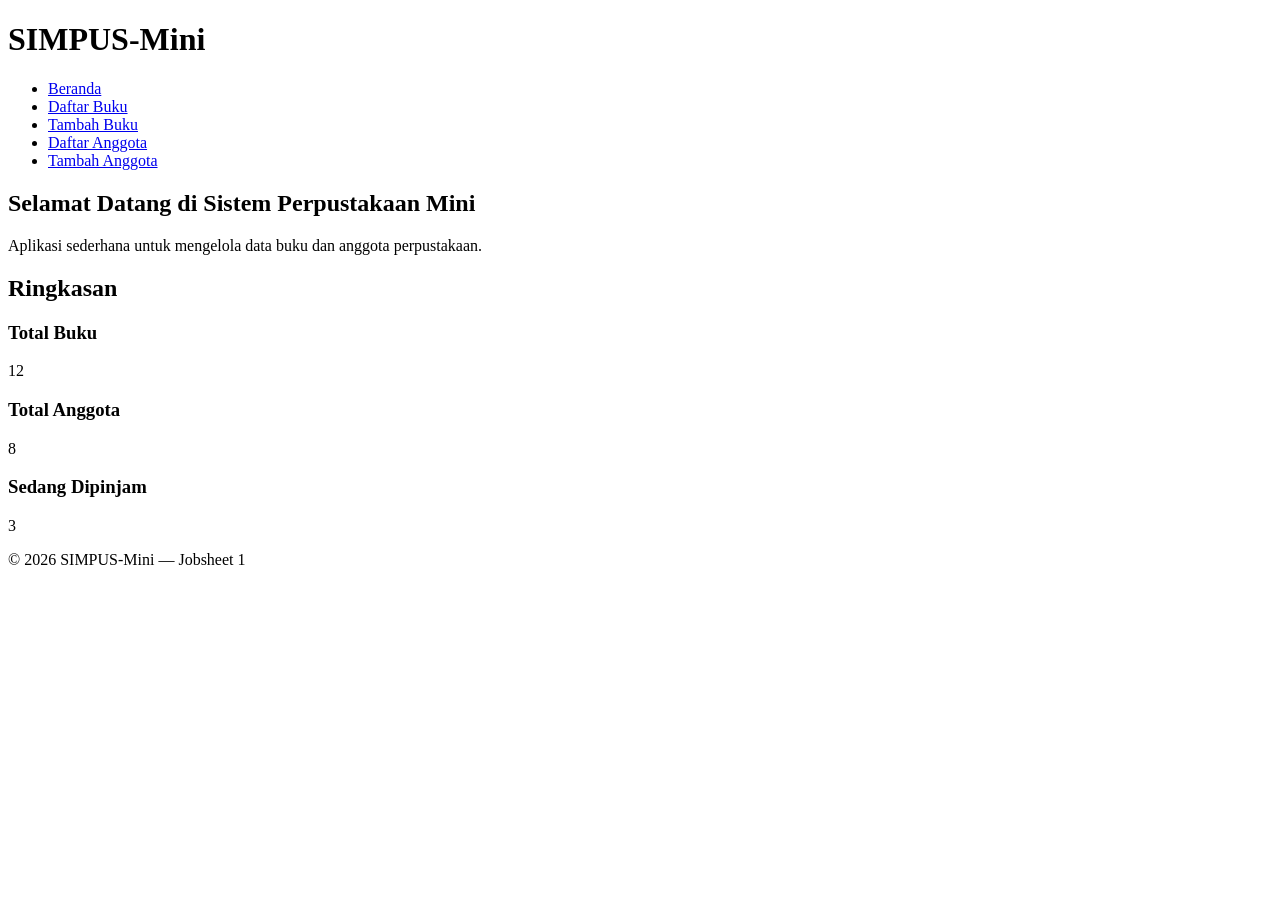
==== index.html @ ebea9098 "committttt" ====
<!DOCTYPE html>
<html lang="id">
<head>
    <meta charset="UTF-8">
    <title>SIMPUS-Mini | Beranda</title>
</head>
<body>
    <header>
        <h1>SIMPUS-Mini</h1>
        <nav>
            <ul>
                <li><a href="index.html">Beranda</a></li>
                <li><a href="buku/list.html">Daftar Buku</a></li>
                <li><a href="buku/tambah.html">Tambah Buku</a></li>
                <li><a href="anggota/list.html">Daftar Anggota</a></li>
                <li><a href="anggota/tambah.html">Tambah Anggota</a></li>
            </ul>
        </nav>
    </header>
    <main>
        <section>
            <h2>Selamat Datang di Sistem Perpustakaan Mini</h2>
            <p>Aplikasi sederhana untuk mengelola data buku dan anggota perpustakaan.</p>
        </section>
        <section>
            <h2>Ringkasan</h2>
            <article>
                <h3>Total Buku</h3>
                <p>12</p>
            </article>
            <article>
                <h3>Total Anggota</h3>
                <p>8</p>
            </article>
            <article>
                <h3>Sedang Dipinjam</h3>
                <p>3</p>
            </article>
        </section>
    </main>
    <footer>
        <p>&copy; 2026 SIMPUS-Mini &mdash; Jobsheet 1</p>
    </footer>
</body>
</html>
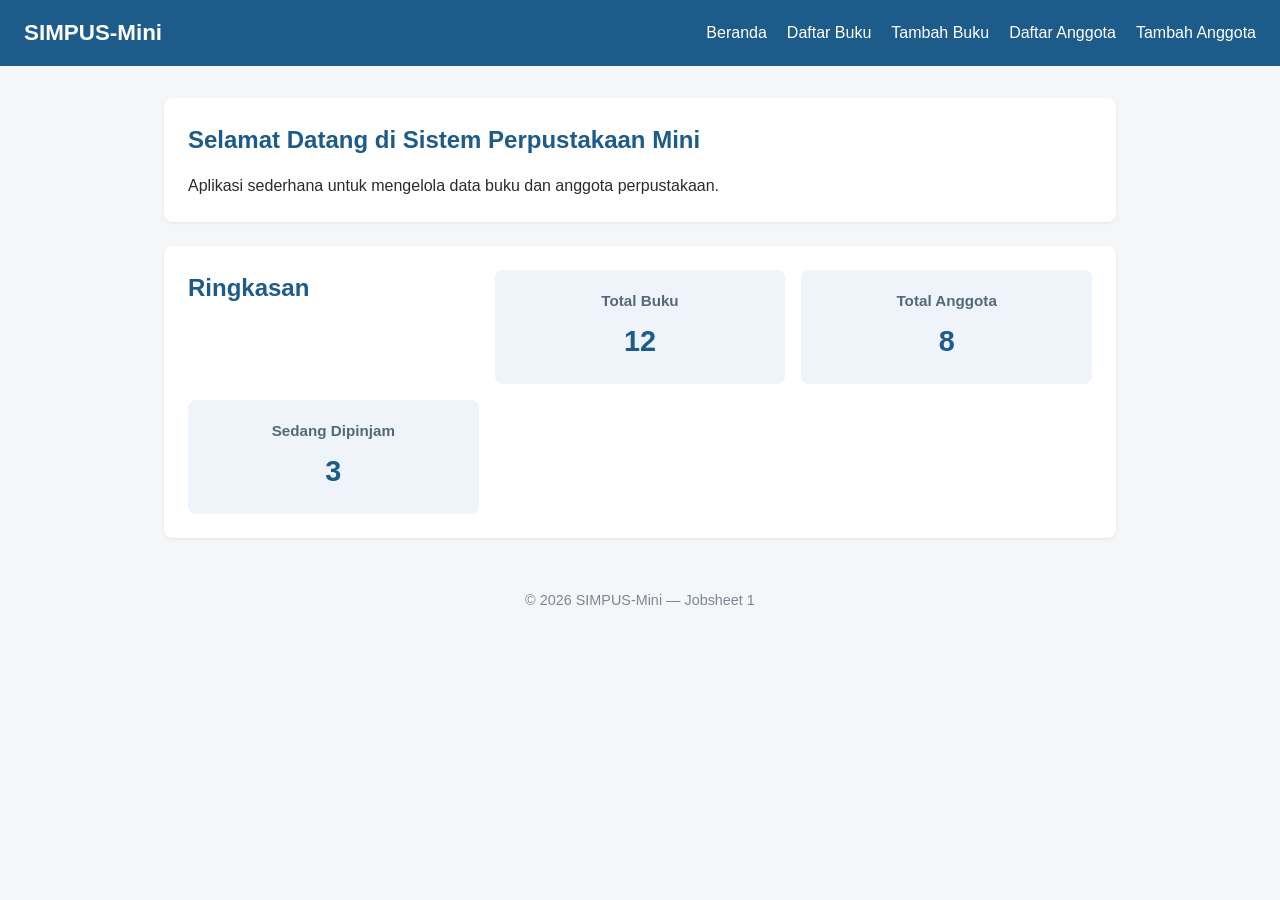
==== commit cfd3a226: "jobsheet2" ====
--- a/index.html
+++ b/index.html
@@ -3,6 +3,7 @@
 <head>
     <meta charset="UTF-8">
     <title>SIMPUS-Mini | Beranda</title>
+    <link rel="stylesheet" href="assets/css/style.css">
 </head>
 <body>
     <header>
--- a/assets/css/style.css
+++ b/assets/css/style.css
@@ -0,0 +1,176 @@
+* {
+    box-sizing: border-box;
+    margin: 0;
+    padding: 0;
+}
+
+body {
+    font-family: "Segoe UI", Arial, sans-serif;
+    color: #2b2b2b;
+    background-color: #f5f6f8;
+    line-height: 1.5;
+}
+
+a {
+    color: #1d5b8a;
+    text-decoration: none;
+}
+
+a:hover {
+    text-decoration: underline;
+}
+
+header {
+    background-color: #1d5b8a;
+    color: #fff;
+    padding: 1rem 1.5rem;
+    display: flex;
+    align-items: center;
+    justify-content: space-between;
+    flex-wrap: wrap;
+}
+
+header h1 {
+    font-size: 1.4rem;
+}
+
+header nav ul {
+    list-style: none;
+    display: flex;
+    gap: 1.25rem;
+}
+
+header nav a {
+    color: #fff;
+    font-weight: 500;
+}
+
+main {
+    max-width: 1000px;
+    margin: 2rem auto;
+    padding: 0 1.5rem;
+}
+
+section {
+    background-color: #fff;
+    border-radius: 8px;
+    padding: 1.5rem;
+    margin-bottom: 1.5rem;
+    box-shadow: 0 1px 3px rgba(0, 0, 0, 0.08);
+}
+
+section h2 {
+    margin-bottom: 1rem;
+    color: #1d5b8a;
+}
+
+main section:nth-of-type(2) {
+    display: grid;
+    grid-template-columns: repeat(3, 1fr);
+    gap: 1rem;
+}
+
+main section:nth-of-type(2) article {
+    background-color: #eef4fa;
+    border-radius: 8px;
+    padding: 1.25rem;
+    text-align: center;
+}
+
+main section:nth-of-type(2) article h3 {
+    font-size: 0.95rem;
+    color: #55677a;
+    margin-bottom: 0.5rem;
+}
+
+main section:nth-of-type(2) article p {
+    font-size: 1.8rem;
+    font-weight: 700;
+    color: #1d5b8a;
+}
+
+table {
+    width: 100%;
+    border-collapse: collapse;
+}
+
+th,
+td {
+    text-align: left;
+    padding: 0.65rem 0.75rem;
+    border-bottom: 1px solid #e2e6ea;
+}
+
+thead {
+    background-color: #1d5b8a;
+    color: #fff;
+}
+
+tbody tr:nth-child(even) {
+    background-color: #f7f9fb;
+}
+
+tbody tr:hover {
+    background-color: #eef4fa;
+}
+
+td button {
+    padding: 0.35rem 0.7rem;
+    margin-right: 0.35rem;
+    border: none;
+    border-radius: 4px;
+    cursor: pointer;
+    font-size: 0.85rem;
+}
+
+td button:first-of-type {
+    background-color: #f0ad4e;
+    color: #fff;
+}
+
+td button:last-of-type {
+    background-color: #d9534f;
+    color: #fff;
+}
+
+form p {
+    margin-bottom: 1rem;
+}
+
+form label {
+    display: block;
+    margin-bottom: 0.35rem;
+    font-weight: 600;
+    color: #444;
+}
+
+form input,
+form select {
+    width: 100%;
+    max-width: 400px;
+    padding: 0.55rem 0.7rem;
+    border: 1px solid #cdd4da;
+    border-radius: 4px;
+    font-size: 1rem;
+}
+
+form button[type="submit"] {
+    background-color: #1d5b8a;
+    color: #fff;
+    border: none;
+    padding: 0.6rem 1.5rem;
+    border-radius: 4px;
+    font-size: 1rem;
+    cursor: pointer;
+}
+
+form button[type="submit"]:hover {
+    background-color: #164869;
+}
+
+footer {
+    text-align: center;
+    padding: 1.25rem;
+    color: #7a8794;
+    font-size: 0.9rem;
+}
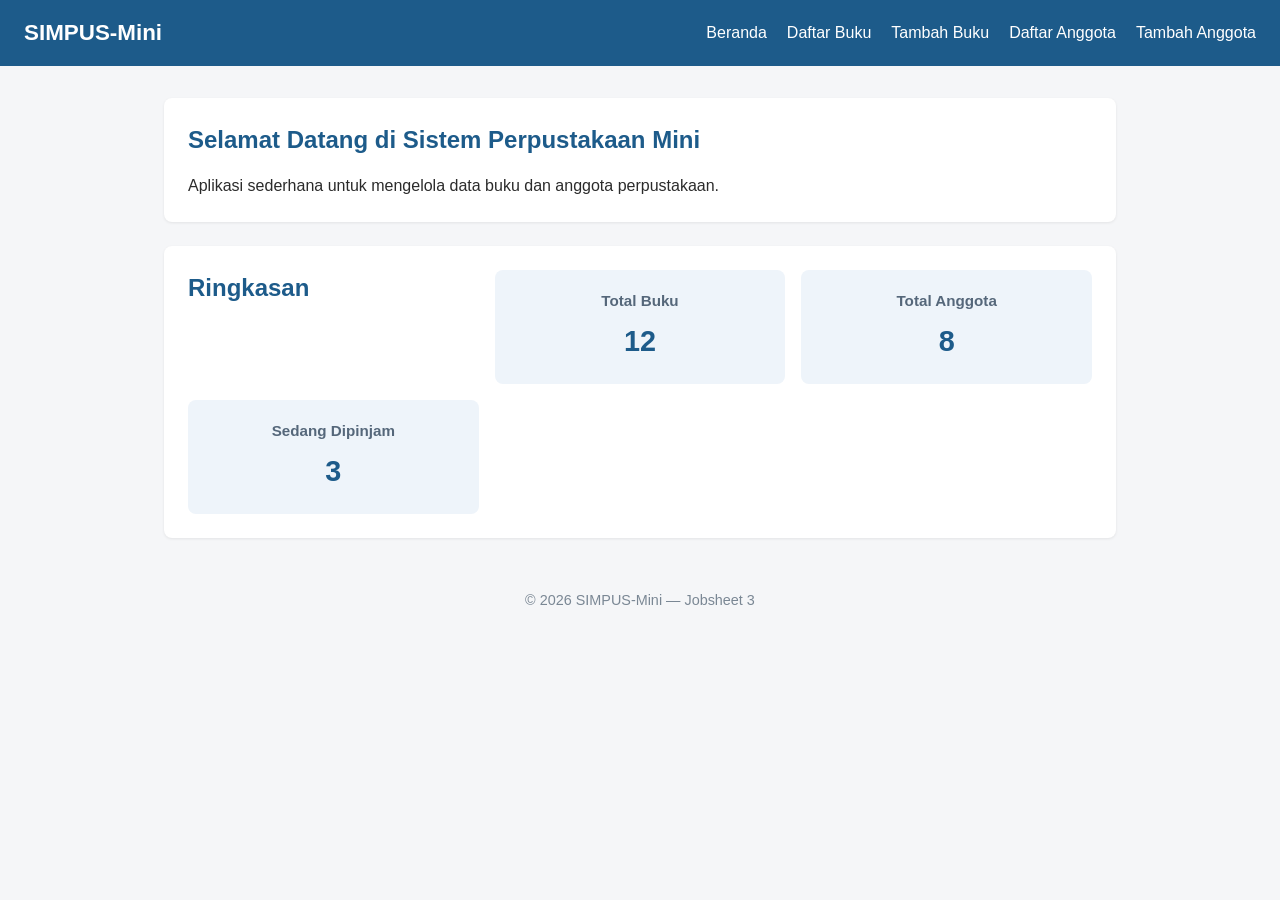
==== commit 29380875: "jobsheet3" ====
--- a/index.html
+++ b/index.html
@@ -2,12 +2,18 @@
 <html lang="id">
 <head>
     <meta charset="UTF-8">
+    <meta name="viewport" content="width=device-width, initial-scale=1.0">
     <title>SIMPUS-Mini | Beranda</title>
     <link rel="stylesheet" href="assets/css/style.css">
 </head>
+
 <body>
     <header>
         <h1>SIMPUS-Mini</h1>
+
+        <input type="checkbox" id="menu-toggle">
+        <label for="menu-toggle" class="hamburger">☰</label>
+
         <nav>
             <ul>
                 <li><a href="index.html">Beranda</a></li>
@@ -18,29 +24,37 @@
             </ul>
         </nav>
     </header>
+
     <main>
         <section>
             <h2>Selamat Datang di Sistem Perpustakaan Mini</h2>
-            <p>Aplikasi sederhana untuk mengelola data buku dan anggota perpustakaan.</p>
+            <p>
+                Aplikasi sederhana untuk mengelola data buku dan anggota perpustakaan.
+            </p>
         </section>
+
         <section>
             <h2>Ringkasan</h2>
+
             <article>
                 <h3>Total Buku</h3>
                 <p>12</p>
             </article>
+
             <article>
                 <h3>Total Anggota</h3>
                 <p>8</p>
             </article>
+
             <article>
                 <h3>Sedang Dipinjam</h3>
                 <p>3</p>
             </article>
         </section>
     </main>
+
     <footer>
-        <p>&copy; 2026 SIMPUS-Mini &mdash; Jobsheet 1</p>
+        <p>&copy; 2026 SIMPUS-Mini &mdash; Jobsheet 3</p>
     </footer>
 </body>
 </html>
--- a/assets/css/style.css
+++ b/assets/css/style.css
@@ -1,3 +1,4 @@
+/* ===== Reset & Base ===== */
 * {
     box-sizing: border-box;
     margin: 0;
@@ -20,6 +21,7 @@
     text-decoration: underline;
 }
 
+/* ===== Header & Navbar ===== */
 header {
     background-color: #1d5b8a;
     color: #fff;
@@ -45,6 +47,18 @@
     font-weight: 500;
 }
 
+/* ===== Hamburger ===== */
+#menu-toggle {
+    display: none;
+}
+
+.hamburger {
+    display: none;
+    font-size: 1.8rem;
+    cursor: pointer;
+}
+
+/* ===== Main Layout ===== */
 main {
     max-width: 1000px;
     margin: 2rem auto;
@@ -64,6 +78,7 @@
     color: #1d5b8a;
 }
 
+/* ===== Kartu Statistik ===== */
 main section:nth-of-type(2) {
     display: grid;
     grid-template-columns: repeat(3, 1fr);
@@ -87,6 +102,12 @@
     font-size: 1.8rem;
     font-weight: 700;
     color: #1d5b8a;
+}
+
+/* ===== Tabel ===== */
+.table-responsive {
+    width: 100%;
+    overflow-x: auto;
 }
 
 table {
@@ -133,6 +154,7 @@
     color: #fff;
 }
 
+/* ===== Form ===== */
 form p {
     margin-bottom: 1rem;
 }
@@ -168,9 +190,71 @@
     background-color: #164869;
 }
 
+/* ===== Footer ===== */
 footer {
     text-align: center;
     padding: 1.25rem;
     color: #7a8794;
     font-size: 0.9rem;
+}
+
+/* ===== Tablet ===== */
+@media (max-width: 768px) {
+
+    main section:nth-of-type(2) {
+        grid-template-columns: repeat(2, 1fr);
+    }
+
+    header nav ul {
+        gap: 0.8rem;
+    }
+}
+
+/* ===== Mobile ===== */
+@media (max-width: 480px) {
+
+    header {
+        position: relative;
+    }
+
+    .hamburger {
+        display: block;
+    }
+
+    header nav {
+        display: none;
+        width: 100%;
+    }
+
+    header nav ul {
+        flex-direction: column;
+        gap: 0;
+        margin-top: 1rem;
+    }
+
+    header nav li {
+        padding: 0.6rem 0;
+        border-top: 1px solid rgba(255, 255, 255, 0.2);
+    }
+
+    #menu-toggle:checked + .hamburger + nav {
+        display: block;
+    }
+
+    main {
+        margin: 1rem auto;
+        padding: 0 1rem;
+    }
+
+    section {
+        padding: 1rem;
+    }
+
+    main section:nth-of-type(2) {
+        grid-template-columns: 1fr;
+    }
+
+    table {
+        min-width: 700px;
+    }
 }
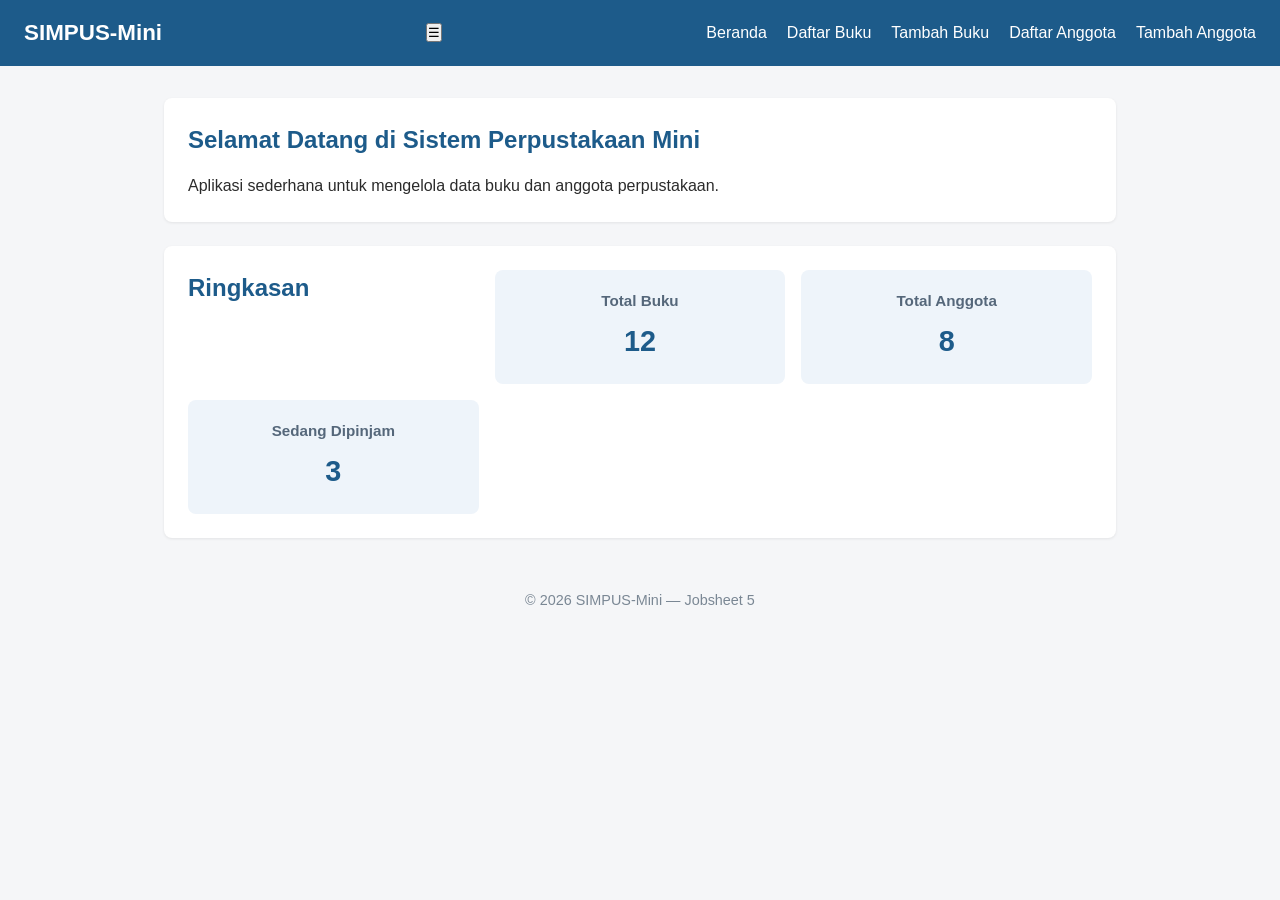
==== commit 4ea306d5: "push" ====
--- a/index.html
+++ b/index.html
@@ -11,8 +11,12 @@
     <header>
         <h1>SIMPUS-Mini</h1>
 
-        <input type="checkbox" id="menu-toggle">
-        <label for="menu-toggle" class="hamburger">☰</label>
+        <button
+            type="button"
+            id="nav-toggle-btn"
+            aria-label="Menu">
+            ☰
+        </button>
 
         <nav>
             <ul>
@@ -54,7 +58,9 @@
     </main>
 
     <footer>
-        <p>&copy; 2026 SIMPUS-Mini &mdash; Jobsheet 3</p>
+        <p>&copy; 2026 SIMPUS-Mini &mdash; Jobsheet 5</p>
     </footer>
+
+    <script src="assets/js/app.js"></script>
 </body>
 </html>
--- a/assets/css/style.css
+++ b/assets/css/style.css
@@ -257,4 +257,18 @@
     table {
         min-width: 700px;
     }
+    .error {
+    display: block;
+    color: #d9534f;
+    font-size: 0.85rem;
+    margin-top: 0.25rem;
+    }
+
+    .search-box input {
+        max-width: 320px;
+    }
+
+    header nav.nav-open {
+        display: block;
+    }
 }
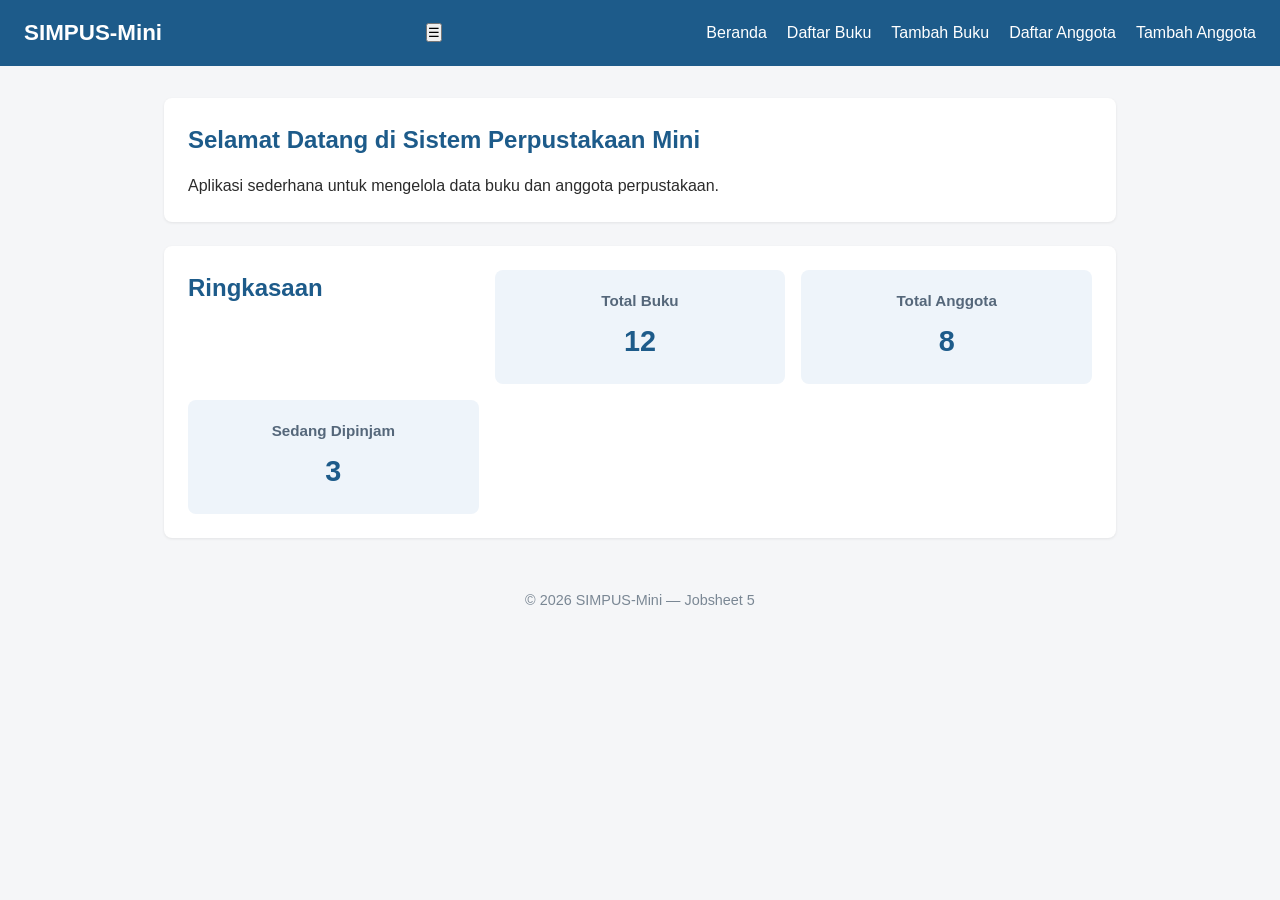
==== commit da8a3558: "push" ====
--- a/index.html
+++ b/index.html
@@ -38,7 +38,7 @@
         </section>
 
         <section>
-            <h2>Ringkasan</h2>
+            <h2>Ringkasaan</h2>
 
             <article>
                 <h3>Total Buku</h3>
--- a/assets/css/style.css
+++ b/assets/css/style.css
@@ -1,4 +1,3 @@
-/* ===== Reset & Base ===== */
 * {
     box-sizing: border-box;
     margin: 0;
@@ -21,7 +20,6 @@
     text-decoration: underline;
 }
 
-/* ===== Header & Navbar ===== */
 header {
     background-color: #1d5b8a;
     color: #fff;
@@ -58,7 +56,6 @@
     cursor: pointer;
 }
 
-/* ===== Main Layout ===== */
 main {
     max-width: 1000px;
     margin: 2rem auto;
@@ -78,7 +75,6 @@
     color: #1d5b8a;
 }
 
-/* ===== Kartu Statistik ===== */
 main section:nth-of-type(2) {
     display: grid;
     grid-template-columns: repeat(3, 1fr);
@@ -104,7 +100,6 @@
     color: #1d5b8a;
 }
 
-/* ===== Tabel ===== */
 .table-responsive {
     width: 100%;
     overflow-x: auto;
@@ -154,7 +149,6 @@
     color: #fff;
 }
 
-/* ===== Form ===== */
 form p {
     margin-bottom: 1rem;
 }
@@ -190,7 +184,6 @@
     background-color: #164869;
 }
 
-/* ===== Footer ===== */
 footer {
     text-align: center;
     padding: 1.25rem;
@@ -198,7 +191,6 @@
     font-size: 0.9rem;
 }
 
-/* ===== Tablet ===== */
 @media (max-width: 768px) {
 
     main section:nth-of-type(2) {
@@ -210,7 +202,6 @@
     }
 }
 
-/* ===== Mobile ===== */
 @media (max-width: 480px) {
 
     header {
